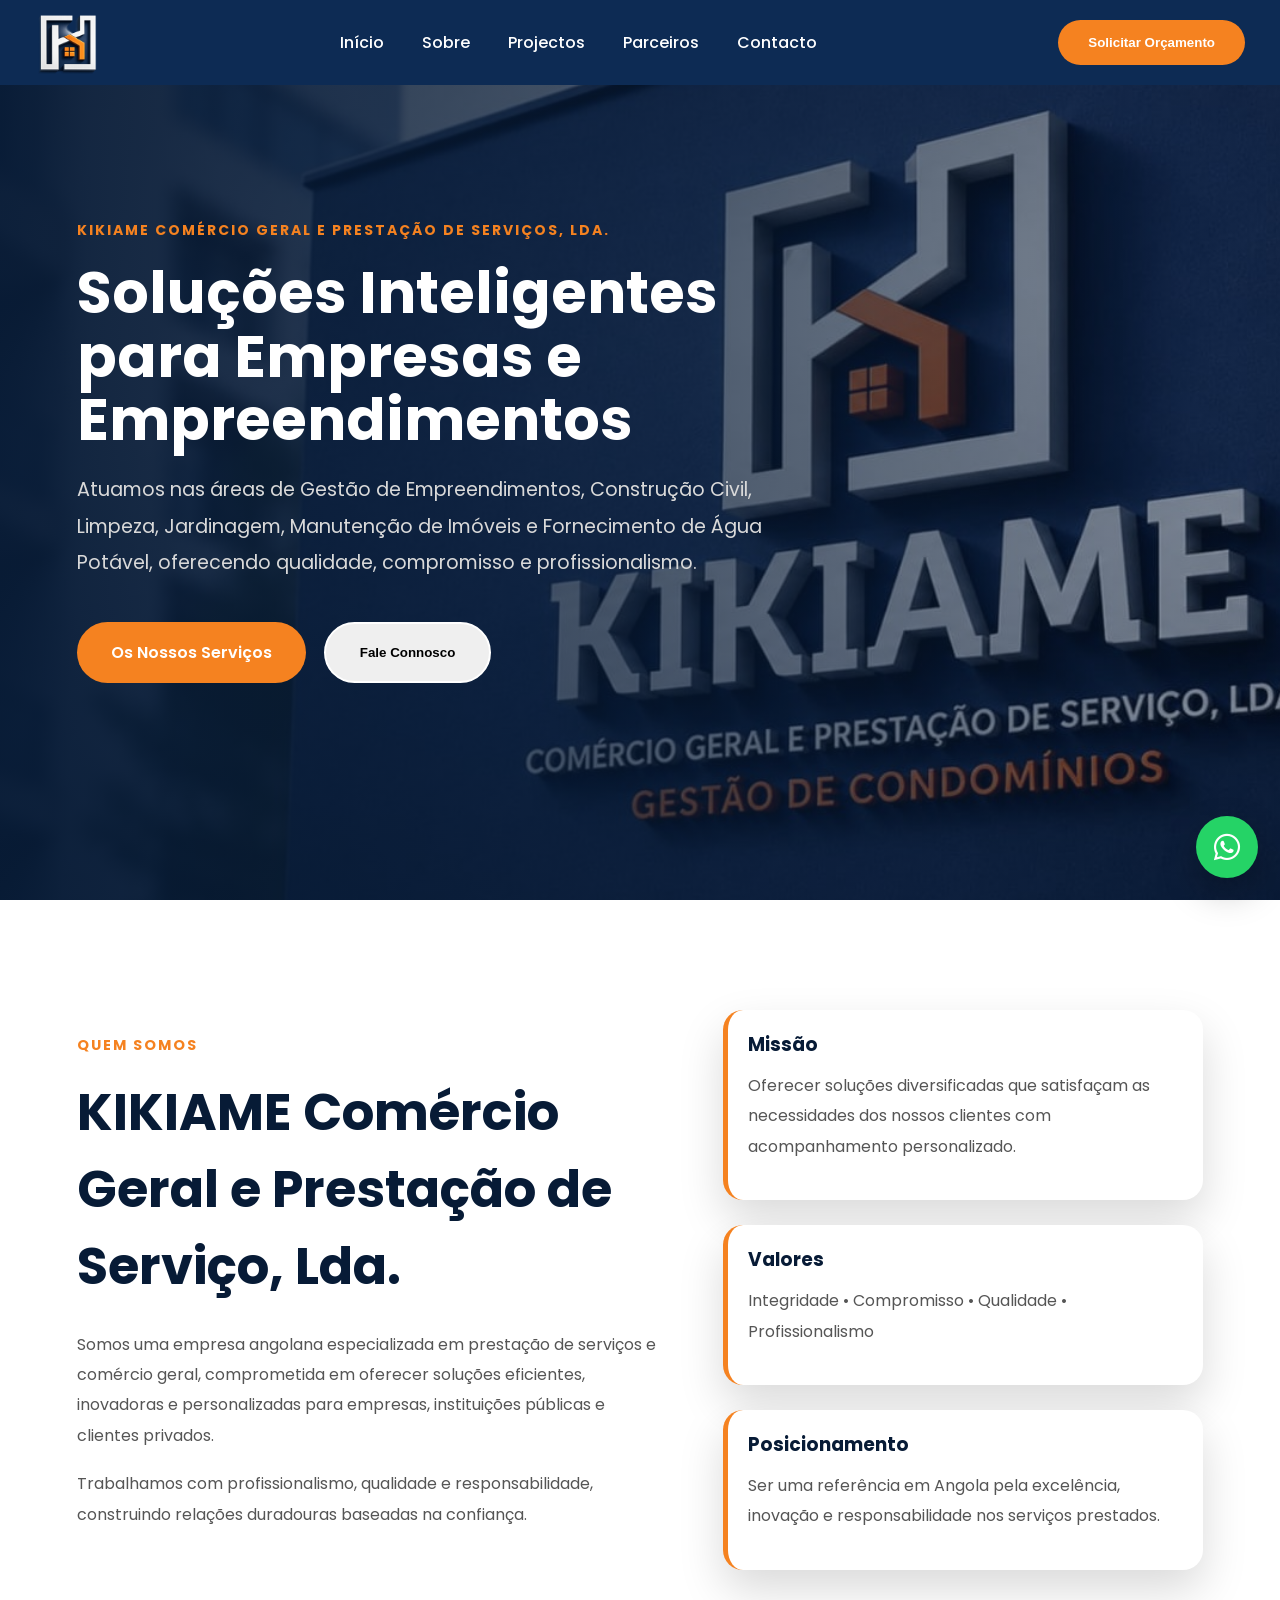
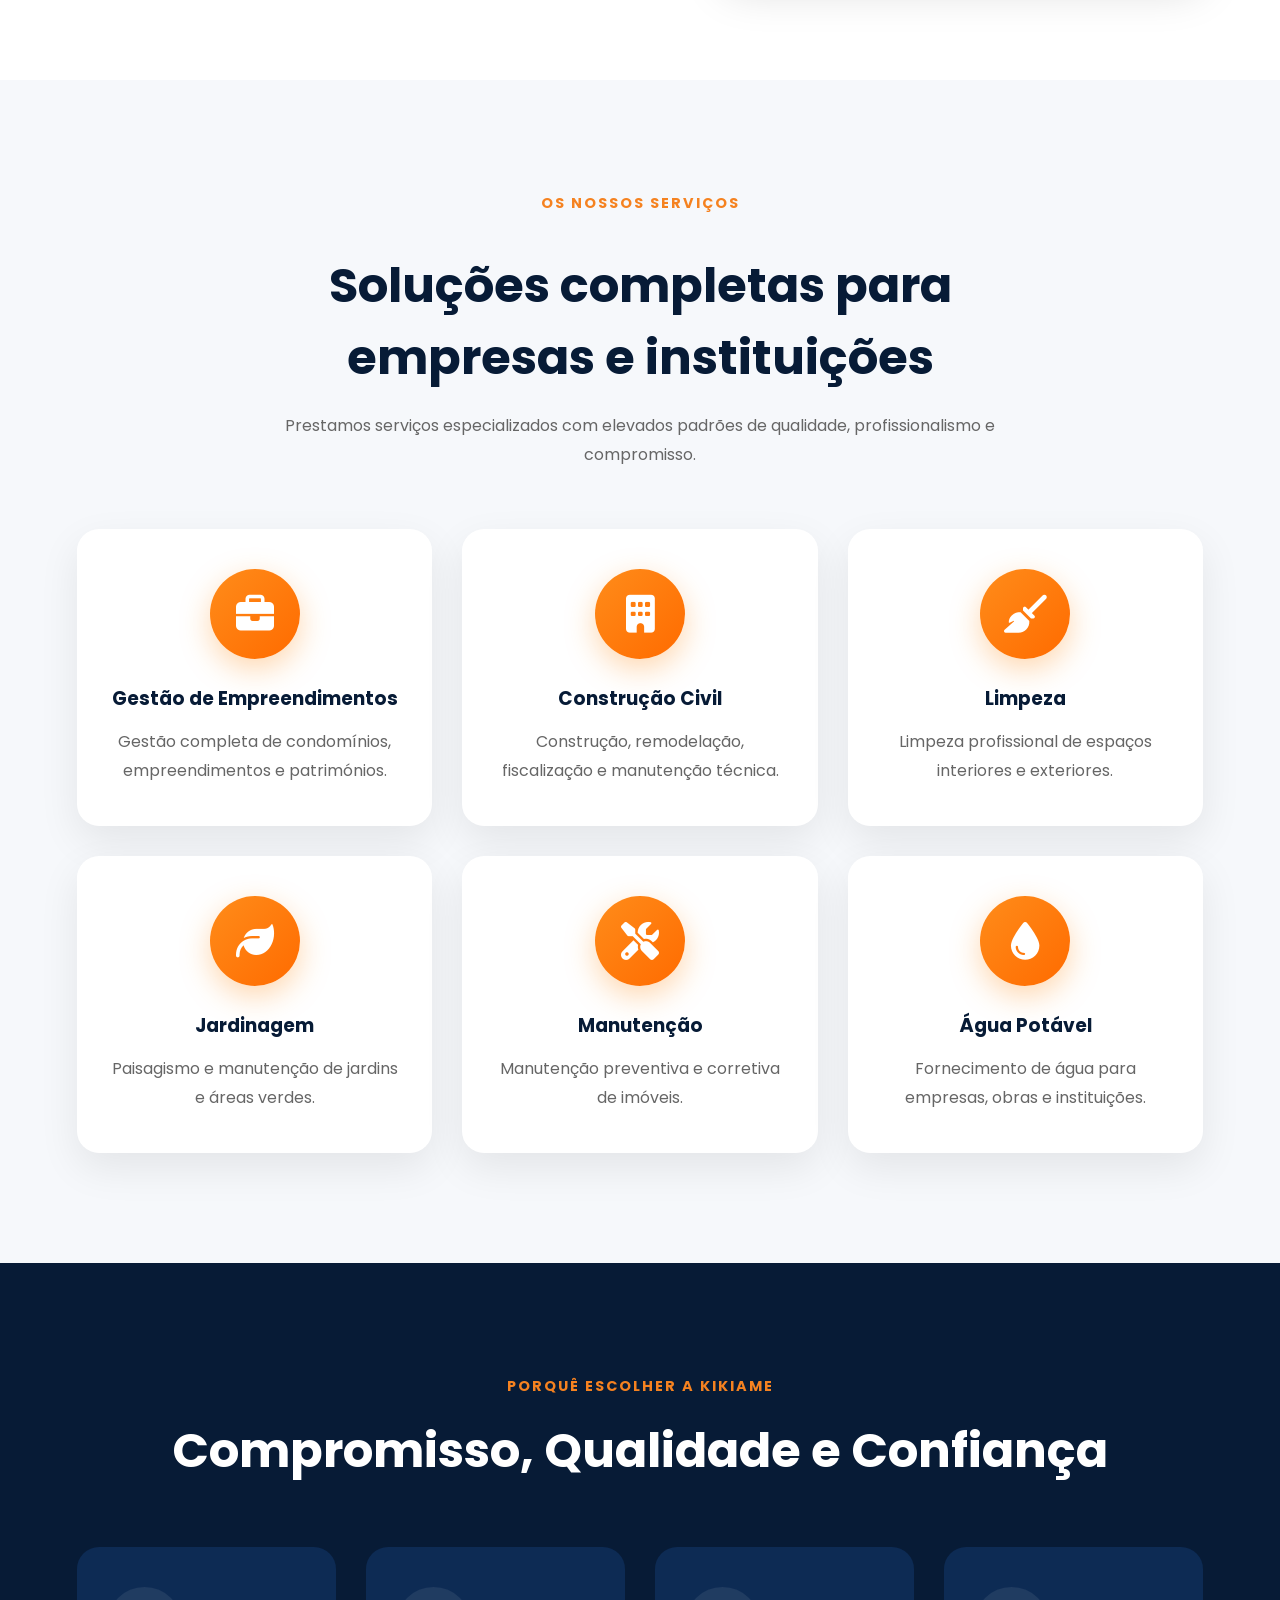
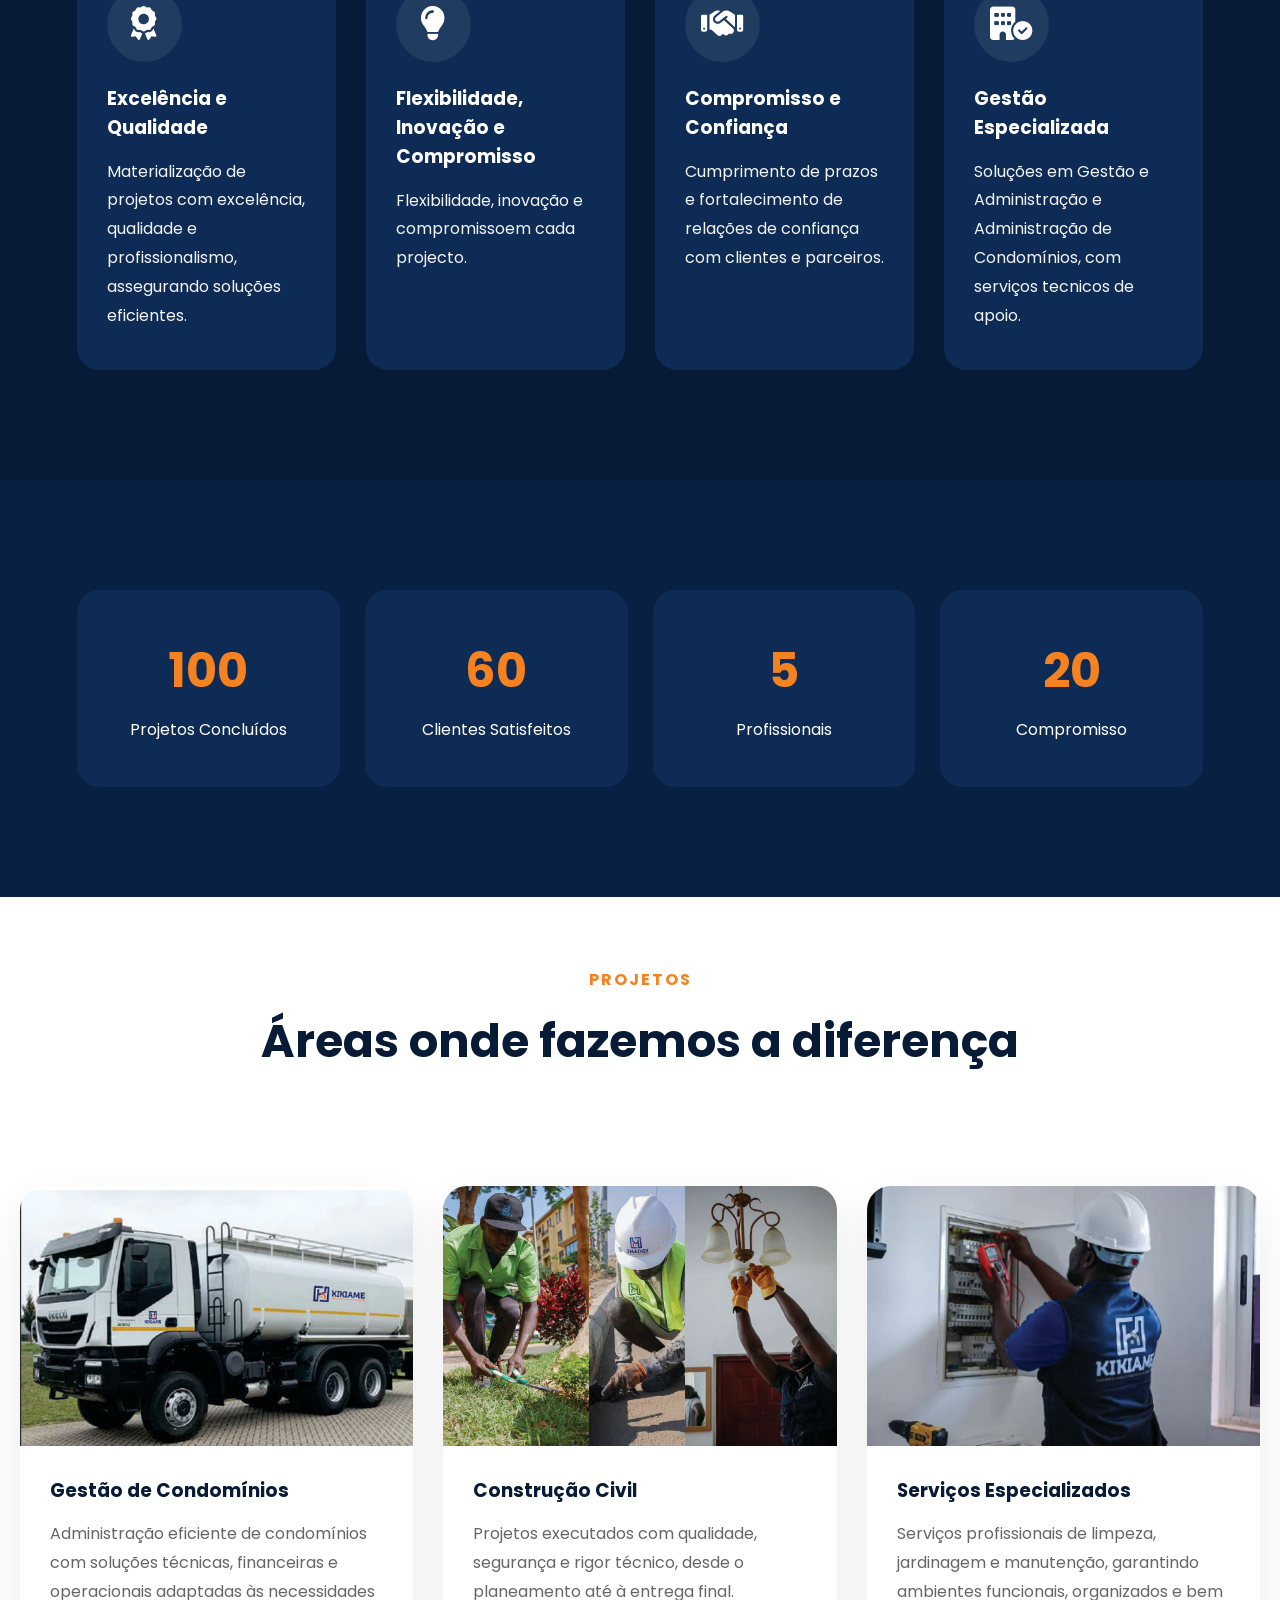
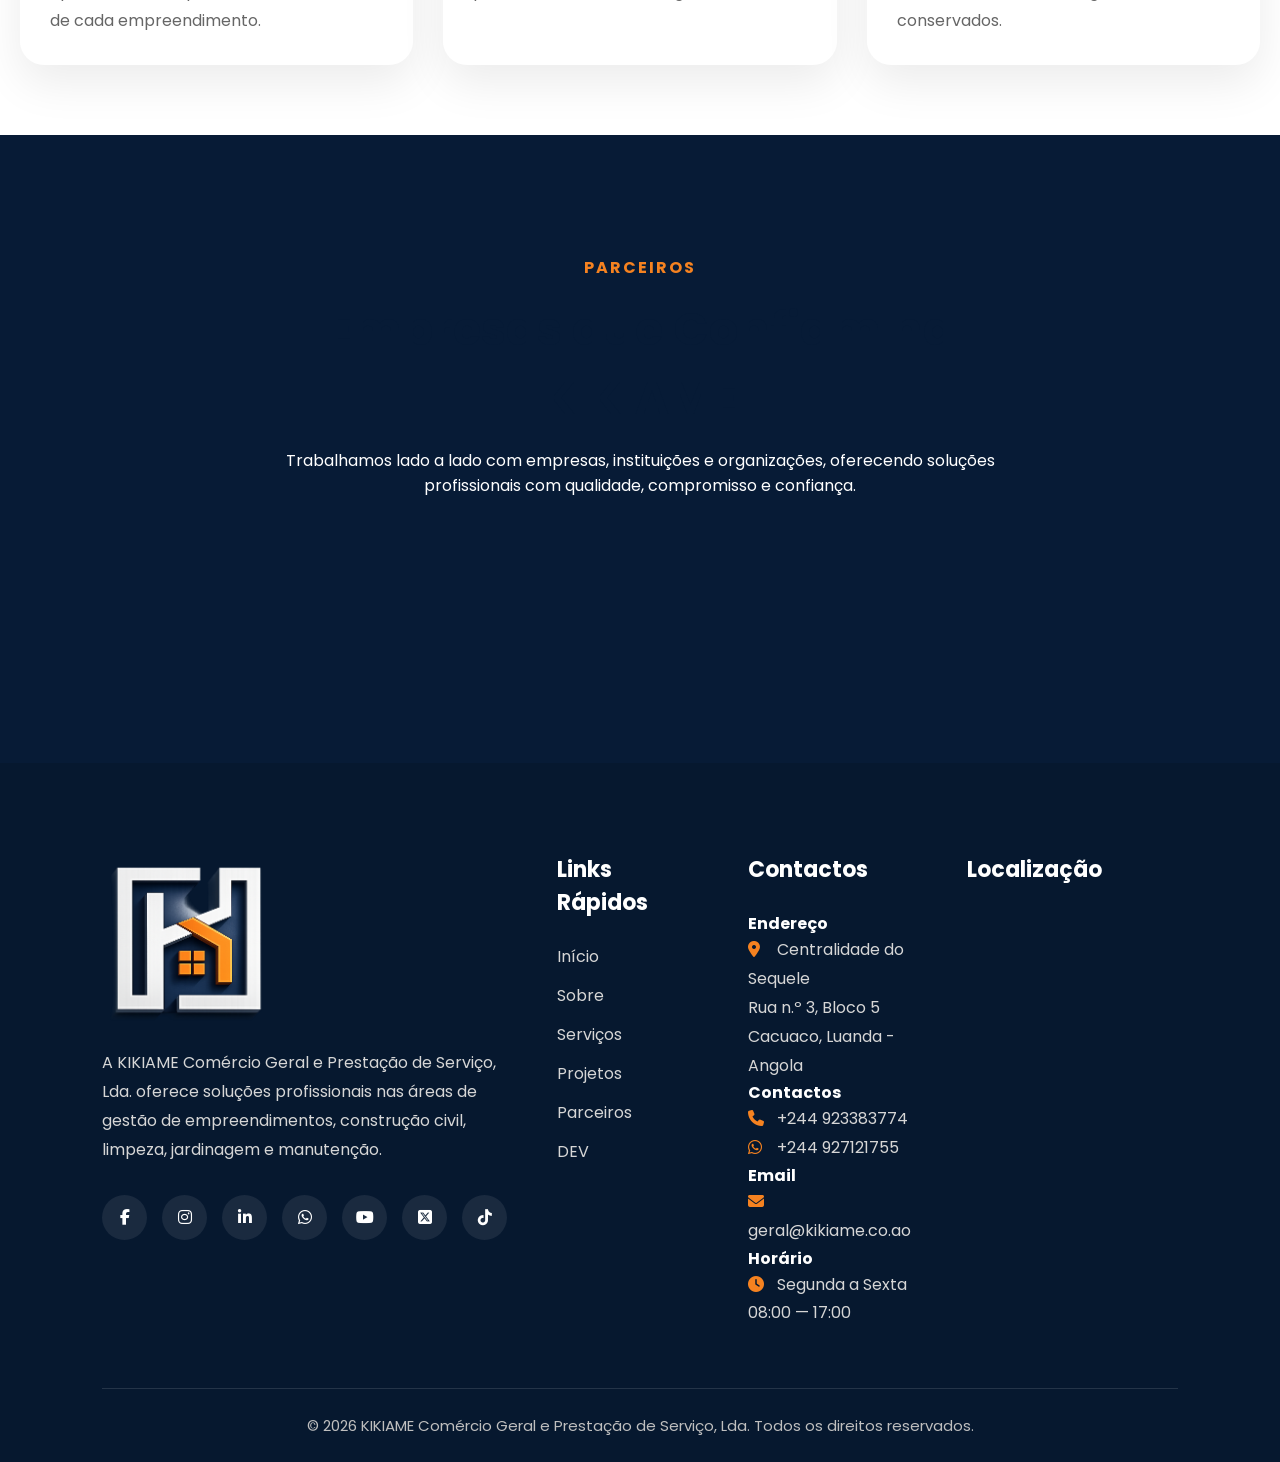
==== Kikiame oficial/index.html @ 3ce225e8 "Add files via upload" ====
<!DOCTYPE html>
<html lang="pt">
<head>

<meta charset="UTF-8">
<meta name="viewport" content="width=device-width, initial-scale=1.0">

<title>KIKIAME | Comércio Geral e Prestação de Serviço</title>

<meta name="description"
content="Empresa especializada em Gestão de Condomínios, Construção Civil, Limpeza, Jardinagem e Manutenção em Angola.">

<link rel="stylesheet" href="assets/css/style.css">
<link rel="stylesheet" href="assets/css/responsive.css">
<link rel="stylesheet" href="assets/css/animations.css">

<link rel="stylesheet"
href="https://unpkg.com/aos@2.3.4/dist/aos.css">

<link rel="preconnect" href="https://fonts.googleapis.com">

<link href="https://fonts.googleapis.com/css2?family=Poppins:wght@300;400;500;600;700;800&display=swap" rel="stylesheet">

<link rel="stylesheet"
href="https://cdnjs.cloudflare.com/ajax/libs/font-awesome/6.5.2/css/all.min.css">

</head>

<body>


<div id="loader">

    <div class="loader-content">

        <img src="assets/images/logo.png" alt="KIKIAME">

        <div class="loader-bar">

            <div class="loader-progress"></div>

        </div>

        <p>A preparar a melhor experiência...</p>

    </div>

</div>


<header>

    <nav class="navbar">

        <a href="#" class="logo">

            <img src="assets/images/logo.png" alt="KIKIAME">

        </a>

        <ul class="nav-links">

            <li><a href="#">Início</a></li>

            <li><a href="#sobre">Sobre</a></li>

            <li><a href="#projetos">Projectos</a></li>

            <li><a href="#parceiros">Parceiros</a></li>

            <li><a href="#contacto">Contacto</a></li>

        </ul>

        <button class="btn-orcamento open-modal">
            Solicitar Orçamento
        </button>

        <div class="menu-toggle">

            <span></span>

            <span></span>

            <span></span>

        </div>

    </nav>

</header>

<section class="hero">

    <div class="hero-overlay"></div>

    <div class="hero-content"  data-aos="fade-right">

        <span class="hero-tag">
            KIKIAME Comércio Geral e Prestação de Serviços, Lda.
        </span>

        <h1>
            Soluções Inteligentes para Empresas e Empreendimentos
        </h1>

        <p>
            Atuamos nas áreas de Gestão de Empreendimentos, Construção Civil,
            Limpeza, Jardinagem, Manutenção de Imóveis e Fornecimento de Água
            Potável, oferecendo qualidade, compromisso e profissionalismo.
        </p>

        <div class="hero-buttons">

            <a href="#servicos" class="btn-primary">
                Os Nossos Serviços
            </a>

         <button type="button" class="btn-secondary" id="openContact">
                Fale Connosco
        </button>

        </div>

    </div>

</section>
<section class="about" id="sobre">

    <div class="container">

        <div class="about-left"  data-aos="fade-right">

            <span class="section-tag">QUEM SOMOS</span>

            <h2>KIKIAME Comércio Geral e Prestação de Serviço, Lda.</h2>

            <p>
                Somos uma empresa angolana especializada em prestação de serviços
                e comércio geral, comprometida em oferecer soluções eficientes,
                inovadoras e personalizadas para empresas, instituições públicas
                e clientes privados.
            </p>

            <p>
                Trabalhamos com profissionalismo, qualidade e responsabilidade,
                construindo relações duradouras baseadas na confiança.
            </p>

        </div>

        <div class="about-right" data-aos="fade-left">

            <div class="info-card">

                <h3>Missão</h3>

                <p>
                    Oferecer soluções diversificadas que satisfaçam as necessidades
                    dos nossos clientes com acompanhamento personalizado.
                </p>

            </div>

            <div class="info-card">

                <h3>Valores</h3>

                <p>
                    Integridade • Compromisso • Qualidade • Profissionalismo
                </p>

            </div>

            <div class="info-card">

                <h3>Posicionamento</h3>

                <p>
                    Ser uma referência em Angola pela excelência, inovação e
                    responsabilidade nos serviços prestados.
                </p>

            </div>

        </div>

    </div>

</section>

<section class="services" id="servicos">

    <div class="services-header">

        <span class="section-tag">OS NOSSOS SERVIÇOS</span>

        <h2>Soluções completas para empresas e instituições</h2>

        <p>
            Prestamos serviços especializados com elevados padrões de qualidade,
            profissionalismo e compromisso.
        </p>

    </div>

    <div class="services-grid">

        <div class="service-card" data-aos="fade-up">

            <div class="service-icon">
                <i class="fas fa-briefcase"></i>
            </div>

            <h3>Gestão de Empreendimentos</h3>

            <p>
                Gestão completa de condomínios, empreendimentos e patrimónios.
            </p>

        </div>

        <div class="service-card" data-aos="fade-up" data-aos-delay="100">

            <div class="service-icon">
                <i class="fa-solid fa-building"></i>
            </div>

            <h3>Construção Civil</h3>

            <p>
                Construção, remodelação, fiscalização e manutenção técnica.
            </p>

        </div>

        <div class="service-card" data-aos="fade-up" data-aos-delay="200">

            <div class="service-icon">
                <i class="fa-solid fa-broom"></i>
            </div>

            <h3>Limpeza</h3>

            <p>
                Limpeza profissional de espaços interiores e exteriores.
            </p>

        </div>

        <div class="service-card" data-aos="fade-up" data-aos-delay="300">

            <div class="service-icon">
                <i class="fa-solid fa-leaf"></i>
            </div>

            <h3>Jardinagem</h3>

            <p>
                Paisagismo e manutenção de jardins e áreas verdes.
            </p>

        </div>

        <div class="service-card" data-aos="fade-up" data-aos-delay="400">

            <div class="service-icon">
                <i class="fa-solid fa-screwdriver-wrench"></i>
            </div>

            <h3>Manutenção</h3>

            <p>
                Manutenção preventiva e corretiva de imóveis.
            </p>

        </div>

        <div class="service-card" data-aos="fade-up" data-aos-delay="500">

            <div class="service-icon">
                <i class="fa-solid fa-droplet"></i>
            </div>

            <h3>Água Potável</h3>

            <p>
                Fornecimento de água para empresas, obras e instituições.
            </p>

        </div>

    </div>

</section>

<section class="why-us">

    <div class="why-header">

        <span class="section-tag">PORQUÊ ESCOLHER A KIKIAME</span>

        <h2>Compromisso, Qualidade e Confiança</h2>

    </div>

 <div class="why-grid">


    <div class="why-card" data-aos="fade-up">

        <div class="why-icon">

            <i class="fa-solid fa-award"></i>

        </div>

        <h3>Excelência e Qualidade</h3>

        <p>
            Materialização de projetos com excelência,
            qualidade e profissionalismo, assegurando soluções eficientes.
        </p>

    </div>


    <div class="why-card" data-aos="fade-up" data-aos-delay="100">

        <div class="why-icon">

            <i class="fa-solid fa-lightbulb"></i>

        </div>

        <h3>Flexibilidade, Inovação e Compromisso</h3>

        <p>
           Flexibilidade, inovação e compromissoem cada projecto.
        </p>

    </div>


    <div class="why-card" data-aos="fade-up" data-aos-delay="200">

        <div class="why-icon">

            <i class="fa-solid fa-handshake"></i>

        </div>

        <h3>Compromisso e Confiança</h3>

        <p>
            Cumprimento de prazos e fortalecimento de relações de confiança com clientes e parceiros.
        </p>

    </div>


    <div class="why-card" data-aos="fade-up" data-aos-delay="300">

        <div class="why-icon">

            <i class="fa-solid fa-building-circle-check"></i>

        </div>

        <h3>Gestão Especializada</h3>

        <p>
            Soluções em Gestão e Administração e Administração de Condomínios, com serviços tecnicos de apoio.
        </p>

    </div>

</div>

</section>


<section class="stats">

    <div class="stats-container">

        <div class="stat-box" data-aos="zoom-in">

            <h2 class="counter" data-target="500">0</h2>

            <p>Projetos Concluídos</p>

        </div>

        <div class="stat-box" data-aos="zoom-in">

            <h2 class="counter" data-target="300">0</h2>

            <p>Clientes Satisfeitos</p>

        </div>

        <div class="stat-box" data-aos="zoom-in">

            <h2 class="counter" data-target="20">0</h2>

            <p>Profissionais</p>

        </div>

        <div class="stat-box" data-aos="zoom-in">

            <h2 class="counter" data-target="100">0</h2>

            <p>Compromisso</p>

        </div>

    </div>

</section>

<section class="projects" id="projetos">

    <div class="section-title">

        <span>PROJETOS</span>

        <h2>Áreas onde fazemos a diferença</h2>

        <p>
            Atuamos em diversos setores com soluções completas, modernas e eficientes.
        </p>

    </div>

    <div class="projects-grid">

        <div class="project-card" data-aos="zoom-in-up">
            <img src="assets/images/project1.jpg" alt="Condomínios">
            <div class="project-info">
                <h3>Gestão de Condomínios</h3>
                <p>
Administração eficiente de condomínios com soluções técnicas,
financeiras e operacionais adaptadas às necessidades de cada empreendimento.
            </p>
            </div>
        </div>

        <div class="project-card" data-aos="zoom-in-up">
            <img src="assets/images/project2.jpg" alt="Construção">
            <div class="project-info">
                <h3>Construção Civil</h3>
                <p>
Projetos executados com qualidade, segurança e rigor técnico,
desde o planeamento até à entrega final.
                </p>
            </div>
        </div>

        <div class="project-card" data-aos="zoom-in-up">
            <img src="assets/images/project3.jpg" alt="Limpeza">
            <div class="project-info">
                <h3>Serviços Especializados</h3>
               <p>
Serviços profissionais de limpeza, jardinagem e manutenção,
garantindo ambientes funcionais, organizados e bem conservados.
            </p>
            </div>
        </div>

    </div>

</section>

<section class="partners" id="parceiros">

    <div class="section-title" data-aos="fade-up">

        <span>PARCEIROS</span>

        <h2>Empresas que Confiam na KIKIAME</h2>

        <p>
            Trabalhamos lado a lado com empresas, instituições e organizações,
            oferecendo soluções profissionais com qualidade, compromisso e confiança.
        </p>

    </div>

    <div class="partners-slider" data-aos="fade-up" data-aos-delay="200">

        <div class="partners-track">

            <img src="assets/images/partner1.png" alt="Parceiro 1">
            <img src="assets/images/partner2.png" alt="Parceiro 2">
            <img src="assets/images/partner3.png" alt="Parceiro 3">
            <img src="assets/images/partner4.png" alt="Parceiro 4">
            <img src="assets/images/partner5.png" alt="Parceiro 5">


            <img src="assets/images/partner1.png" alt="Parceiro 1">
            <img src="assets/images/partner2.png" alt="Parceiro 2">
            <img src="assets/images/partner3.png" alt="Parceiro 3">
            <img src="assets/images/partner4.png" alt="Parceiro 4">
            <img src="assets/images/partner5.png" alt="Parceiro 5">

            <img src="assets/images/partner1.png" alt="Parceiro 1">
            <img src="assets/images/partner2.png" alt="Parceiro 2">
            <img src="assets/images/partner3.png" alt="Parceiro 3">
            <img src="assets/images/partner4.png" alt="Parceiro 4">
            <img src="assets/images/partner5.png" alt="Parceiro 5">

        </div>

    </div>

</section>

<div class="menu-overlay"></div>

<div class="mobile-menu">

    <div class="menu-close">

        <i class="fa-solid fa-xmark"></i>

    </div>

    <a href="#">Início</a>

    <a href="#sobre">Sobre</a>

    <a href="#servicos">Serviços</a>

    <a href="#projetos">Projetos</a>

    <a href="#parceiros">Parceiros</a>

    <a href="#contacto">Contacto</a>

    <button class="mobile-btn open-modal">
        Solicitar Orçamento
    </button>

</div>


<footer class="footer" id="contacto">

    <div class="footer-container">

        <div class="footer-col">

            <img src="assets/images/logo.png" alt="KIKIAME" class="footer-logo">

            <p>
                A KIKIAME Comércio Geral e Prestação de Serviço, Lda. oferece
                soluções profissionais nas áreas de gestão de empreendimentos,
                construção civil, limpeza, jardinagem e manutenção.
            </p>

            <div class="footer-social">

                <a href="https://www.facebook.com/profile.php?id=61592482660702"><i class="fab fa-facebook-f"></i></a>

                <a href="https://www.instagram.com/geralkikiame01/"><i class="fab fa-instagram"></i></a>

                <a href="https://www.linkedin.com/in/geral-kikiame-undefined-226283426/"><i class="fab fa-linkedin-in"></i></a>

                <a href="https://wa.me/244927121755"><i class="fab fa-whatsapp"></i></a>

                <a href="https://www.youtube.com/@GeralKikiame"><i class="fa-brands fa-youtube"></i></a>
                <a href="https://x.com/Kikiame01"><i class="fa-brands fa-square-x-twitter"></i></i></a>
                <a href="https://www.tiktok.com/@geralkikiame?lang=pt"><i class="fa-brands fa-tiktok"></i></a>

            </div>

        </div>

        <div class="footer-col">

            <h3>Links Rápidos</h3>

            <ul>

                <li><a href="#">Início</a></li>

                <li><a href="#sobre">Sobre</a></li>

                <li><a href="#servicos">Serviços</a></li>

                <li><a href="#projetos">Projetos</a></li>

                <li><a href="#parceiros">Parceiros</a></li>
                <li><a href="#">DEV</a></li>

            </ul>

        </div>

        <div class="footer-col">

            <h3>Contactos</h3>
<div class="footer-contact">

    <h4>Endereço</h4>

    <p>
        <i class="fa-solid fa-location-dot"></i>

        Centralidade do Sequele<br>

        Rua n.º 3, Bloco 5<br>

        Cacuaco, Luanda - Angola
    </p>

</div>

<div class="footer-contact">

    <h4>Contactos</h4>

    <p>

        <i class="fa-solid fa-phone"></i>

        +244 923383774

    </p>

    <p>

        <i class="fa-brands fa-whatsapp"></i>

        +244 927121755

    </p>

</div>

<div class="footer-contact">

    <h4>Email</h4>

    <p>

        <i class="fa-solid fa-envelope"></i>

        geral@kikiame.co.ao

    </p>

</div>

<div class="footer-contact">

    <h4>Horário</h4>

    <p>

        <i class="fa-solid fa-clock"></i>

        Segunda a Sexta

    </p>

    <p>

        08:00 — 17:00

    </p>

</div>

        </div>

        <div class="footer-col">

            <h3>Localização</h3>

            <iframe
src="https://www.google.com/maps?q=Centralidade%20do%20Sequele,%20Rua%20n.º%203,%20Bloco%205,%20Cacuaco,%20Luanda,%20Angola&output=embed"
width="100%"
height="450"
style="border:0;"
allowfullscreen=""
loading="lazy"
referrerpolicy="no-referrer-when-downgrade">
            </iframe>

        </div>

    </div>

    <div class="footer-bottom">

        © 2026 KIKIAME Comércio Geral e Prestação de Serviço, Lda. Todos os direitos reservados.

    </div>

</footer>

<div class="quote-modal" id="quoteModal">
<div class="quote-box">
    <div class="quote-left">

    <img src="assets/images/logo.png" alt="KIKIAME">

    <h2>Solicite o seu orçamento</h2>

    <p>
        A nossa equipa responderá em poucos minutos com uma proposta personalizada.
    </p>

    <div class="quote-info">

        <div>

            <i class="fa-solid fa-phone"></i>

            <span>Atendimento rápido</span>

        </div>

        <div>

            <i class="fa-solid fa-shield-halved"></i>

            <span>100% Confidencial</span>

        </div>

        <div>

            <i class="fa-solid fa-clock"></i>

            <span>Resposta em poucas horas</span>

        </div>

    </div>

</div>

<div class="quote-right">

    <button class="close-modal" id="closeModal" type="button">

        <i class="fa-solid fa-xmark"></i>

    </button>

    <span class="section-tag">

        ORÇAMENTO

    </span>

    <h2>Fale Connosco</h2>

    <form id="quoteForm">

        <input
        type="text"
        id="nome"
        placeholder="Nome Completo"
        required>

        <input
        type="tel"
        id="telefone"
        placeholder="Telefone"
        required>

        <input
        type="email"
        id="email"
        placeholder="Email">

        <select id="servico">

            <option value="">Escolha um serviço</option>

            <option>Gestão de Empreendimentos</option>

            <option>Construção Civil</option>

            <option>Limpeza</option>

            <option>Jardinagem</option>

            <option>Manutenção</option>

            <option>Água Potável</option>

        </select>

        <textarea
        id="mensagem"
        rows="5"
        placeholder="Descreva o serviço"></textarea>

        <button class="btn-primary" type="submit">

            <i class="fa-brands fa-whatsapp"></i>

            Enviar para WhatsApp

        </button>

    </form>

</div>
</div>
</div>



<a href="https://wa.me/244927121755"

class="whatsapp"

target="_blank">

<i class="fab fa-whatsapp"></i>

</a>

<button id="backToTop">

    <i class="fa-solid fa-arrow-up"></i>

</button>


<div class="contact-modal" id="contactModal">

    <div class="contact-box">

        <button class="close-contact" id="closeContact">
            <i class="fas fa-times"></i>
        </button>

        <span class="section-tag">CONTACTOS</span>

        <h2>Estamos prontos para ajudá-lo</h2>

        <p>
            Escolha a forma de contacto mais conveniente.
        </p>

        <div class="contact-options">

            <a href="tel:+244923383774" class="contact-item">

                <i class="fas fa-phone"></i>

                <div>

                    <h4>Ligar</h4>

                    <span>+244 923 383 774</span>

                </div>

            </a>

            <a href="https://wa.me/244927121755" target="_blank" class="contact-item">

                <i class="fab fa-whatsapp"></i>

                <div>

                    <h4>WhatsApp</h4>

                    <span>Responderemos rapidamente.</span>

                </div>

            </a>

            <a href="mailto:geral@kikiame.co.ao" class="contact-item">

                <i class="fas fa-envelope"></i>

                <div>

                    <h4>Email</h4>

                    <span>geral@kikiame.co.ao</span>

                </div>

            </a>

            <a href="https://maps.google.com/?q=Centralidade+do+Sequele,+Rua+3,+Bloco+5,+Cacuaco,+Luanda" target="_blank" class="contact-item">

                <i class="fas fa-location-dot"></i>

                <div>

                    <h4>Localização</h4>

                    <span>Ver no Google Maps</span>

                </div>

            </a>

        </div>

    </div>

</div>

<script src="assets/js/main.js"></script>
<script src="https://unpkg.com/aos@2.3.4/dist/aos.js"></script>

<script>
    AOS.init({
        duration: 900,
        once:true
    });
</script>

</body>

</html>
---- Kikiame oficial/assets/css/style.css ----
:root{
    --primary:#F58220;
    --primary-hover:#ff9d46;
    --dark:#071B36;
    --dark-2:#0d2b54;
    --white:#ffffff;
    --gray:#d9d9d9;
    --shadow:0 20px 45px rgba(0,0,0,.15);
    --radius:20px;
    --transition:.35s ease;
    --container:1280px;
}

*{
    margin:0;
    padding:0;
    box-sizing:border-box;
}

html{
    scroll-behavior:smooth;
}

body{
    font-family:'Poppins',sans-serif;
    background:var(--dark);
    color:#fff;
    overflow-x:hidden;
}

img{
    display:block;
    width:100%;
    max-width:100%;
}

a{
    text-decoration:none;
    color:inherit;
}

section{
    padding:110px 6%;
}

.container{
    width:min(100%,var(--container));
    margin:auto;
}

header{
    position:fixed;
    inset:0 0 auto 0;
    z-index:9999;
    top:0;
    left:0;
    
}

.navbar{
    position: relative;

    max-width:1400px;

    margin:auto;

    height:85px;

    display:flex;

    justify-content:space-between;

    align-items:center;

    background:#0d2b54;

    backdrop-filter:blur(15px);

    padding: 0 35px;

    transition:.4s;
    z-index: 999990;

}

.navbar.scrolled{

    background:rgba(7,27,54,.88);

    backdrop-filter:blur(20px);

    box-shadow:0 12px 40px rgba(0,0,0,.25);

}

.logo img{

height:65px;

transition:.4s;

}

.nav-links{

    display:flex;

    list-style:none;

    gap:38px;

}

.nav-links a{

    color:#fff;

    font-weight:500;

    position:relative;

    transition:.3s;

}

.nav-links a::after{

    content:"";

    position:absolute;

    left:0;

    bottom:-8px;

    width:0;

    height:2px;

    background:var(--primary);

    transition:.3s;

}

.nav-links a:hover{

    color:var(--primary);

}

.nav-links a:hover::after{

    width:100%;

}

.btn-orcamento{

    padding:15px 30px;

    border-radius:50px;

    background:var(--primary);

    color:#fff;

    border:none;

    font-weight:600;

    cursor:pointer;

    transition:var(--transition);

}

.btn-orcamento:hover{

    background:var(--primary-hover);

    transform:translateY(-3px);

}

.menu-toggle{

display:none;

right: 20px;

width:45px;

height:45px;

position:fixed;

align-items:center;

cursor:pointer;

z-index:99999;

}

.menu-toggle span{

position:absolute;

width:28px;

height:3px;

background:#fff;

border-radius:50px;

}

.menu-toggle span:nth-child(1){

transform:translateY(-8px);

}

.menu-toggle span:nth-child(2){

transform:translateY(0);

}

.menu-toggle span:nth-child(3){

transform:translateY(8px);

}
.mobile-menu{

position:fixed;

top:0;

right:-100%;

width:85%;

max-width:330px;

height:100vh;

background:#071B36;

display:flex;

flex-direction:column;

align-items:center;

justify-content:flex-start;

padding:90px 30px 30px;

gap:20px;

overflow-y:auto;

transition:.45s ease;

z-index:99999;

box-shadow:-15px 0 40px rgba(0,0,0,.35);

padding:40px;

}

.mobile-menu.active{

right:0;

}

.mobile-menu a{

width:100%;

padding:5px;

border-radius:12px;

text-align:left;

font-size:18px;

font-weight:500;

color:#fff;

transition:.3s;

}

.mobile-menu a:hover{

background:rgba(255,255,255,.08);

color:#F58220;

}

.mobile-btn{

width:100%;

margin-top:20px;

background:#F58220;

padding:16px;
border: none;
border-radius:50px;

text-align:center;

font-weight:600;

color:#fff;

}

.menu-close{

position:absolute;

top:20px;

right:20px;

width:45px;

height:45px;

display:flex;

justify-content:center;

align-items:center;

font-size:34px;

cursor:pointer;

color:#fff;

z-index:10000;

transition:.3s;

}

.menu-close:hover{

    color:#F58220;

    transform:rotate(90deg);

}

.hero{

    min-height:100vh;

    display:flex;

    align-items:center;

    position:relative;

    background:url("../images/hero.jpg") center/cover no-repeat;

}

.hero-overlay{

    position:absolute;

    inset:0;

    background:linear-gradient(
        90deg,
        rgba(7,27,54,.95),
        rgba(7,27,54,.72),
        rgba(7,27,54,.45)
    );

}

.hero-content{

    position:relative;

    z-index:2;

    max-width:700px;

}

.hero-tag{

    color:var(--primary);

    font-size:14px;

    font-weight:700;

    letter-spacing:2px;

    text-transform:uppercase;

}

.hero h1{

    margin:20px 0;

    font-size: clamp(2.5rem,5vw,3.6rem);

    line-height:1.1;

}

.hero p{

    font-size:clamp(1rem,2vw,1.2rem);

    color:var(--gray);

    line-height:1.9;

}

.hero-buttons{

    display:flex;

    gap:18px;

    margin-top:40px;

    flex-wrap:wrap;

}

.btn-primary,

.btn-secondary{
    cursor: pointer;
    padding:18px 34px;

    border-radius:50px;

    font-weight:600;

    transition:.35s;

}

.btn-primary{
    cursor: pointer;
    border: none;

    background:var(--primary);

    color:#fff;

}

.btn-primary:hover{

    transform:translateY(-4px);

}

.btn-secondary{
    padding:18px 34px;
    border:2px solid #fff;

    color:#000;

}

.btn-secondary:hover{
    transform: translateY(-5px);
    background:#fff;

    color:var(--dark);

}

.about {
    background: #fff;
    color: #222;
}

.about .container {
    display: grid;
    grid-template-columns: 1.1fr .9fr;
    gap: 60px;
    align-items: center;
}

.section-tag {
    display: inline-block;
    color: var(--primary);
    font-size: .9rem;
    font-weight: 700;
    letter-spacing: 2px;
    text-transform: uppercase;
    margin-bottom: 18px;
}

.about h2 {
    font-size: clamp(2rem, 4vw, 6rem);
    color: var(--dark);
    margin-bottom: 25px;
}

.about p {
    color: #555;
    line-height: 1.9;
    margin-bottom: 18px;
}

.about-right {
    display: grid;
    gap: 25px;
}

.info-card {
    background: #fff;
    padding: 20px;
    border-radius: var(--radius);
    border-left: 5px solid var(--primary);
    box-shadow: var(--shadow);
    transition: var(--transition);
}

.info-card:hover {
    transform: translateY(-8px);
}

.info-card h3 {
    color: var(--dark);
    margin-bottom: 12px;
}

.services {
    background: #f6f8fb;
}

.services-header {
    max-width: 760px;
    margin: 0 auto 60px;
    text-align: center;
}

.services-header h2 {
    color: var(--dark);
    font-size: clamp(2rem, 4vw, 3rem);
    margin: 18px 0;
}

.services-header p {
    text-align: center;
    align-items: center;
    color: #666;
    line-height: 1.8;
}

.services-grid {
    display: grid;
    grid-template-columns: repeat(auto-fit, minmax(300px, 1fr));
    gap: 30px;
}

.service-card {
    background: #fff;
    border-radius: 22px;
    padding: 40px 30px;
    text-align: center;
    box-shadow: 0 15px 40px rgba(0, 0, 0, .08);
    transition: .4s;
}

.service-card:hover {
    transform: translateY(-10px);
    box-shadow: 0 25px 55px rgba(0, 0, 0, .15);
}

.service-icon{

    width:90px;
    height:90px;

    margin:0 auto 25px;

    display:flex;
    align-items:center;
    justify-content:center;

    border-radius:50%;

    background:linear-gradient(135deg,#ff8c1a,#ff6b00);

    color:#fff;

    font-size:38px;

    box-shadow:0 10px 30px rgba(255,140,26,.35);

}

.service-card h3 {
    color: var(--dark);
    margin-bottom: 15px;
}

.service-card p {
    color: #666;
    line-height: 1.8;
}

.why-us {
    background: var(--dark);
}

.why-header {
    text-align: center;
    margin-bottom: 60px;
}

.why-header h2 {
    font-size: clamp(2rem, 4vw, 3rem);
}

.why-grid {
    display: grid;
    grid-template-columns: repeat(4, 1fr);
    gap: 30px;
}

.why-card {
    background: var(--dark-2);
    border-radius: 22px;
    padding: 40px 30px;
    transition: .35s;
    zoom: calc(1.1fr);
}

.why-card:hover {
    transform: translateY(-10px);
    background: #0E4A7C;
}

.why-icon {
    width: 75px;
    height: 75px;
    border-radius: 50%;
    background: rgba(255, 255, 255, .08);
    display: flex;
    align-items: center;
    justify-content: center;
    margin-bottom: 22px;
}

.why-icon i {
    font-size: 34px;
}

.why-card h3 {
    margin-bottom: 16px;
}

.why-card p {
    line-height: 1.8;
    opacity: .95;
}

.stats {
    background: #082042;
}

.stats-container {
    width: min(1200px, 100%);
    margin: auto;
    display: grid;
    grid-template-columns: repeat(auto-fit, minmax(220px, 1fr));
    gap: 25px;
}

.stat-box {
    background: #0d2b54;
    border-radius: 22px;
    padding: 45px 25px;
    text-align: center;
    transition: .35s;
}

.stat-box:hover {
    transform: translateY(-8px);
    background: #123c72;
}

.stat-box h2 {
    color: var(--primary);
    font-size: 3rem;
    margin-bottom: 10px;
}

.stat-box p {
    color: #fff;
    font-size: 1rem;
}

.projects{
    background:#fff;
    padding:70px 20px;
}

.section-title{
    max-width:760px;
    margin:0 auto 70px;
    text-align:center;
}

.section-title span{

color:#F58220;

font-weight:700;

letter-spacing:2px;

}

.section-title h2{
    margin:18px 0;
    color:var(--dark);
    font-size:clamp(2rem,4vw,3rem);
}

.section-title h2{

font-size:46px;

margin:15px 0;

color:#071B36;

}

.projects-grid{
    display:grid;
    grid-template-columns: repeat(3,1fr);
    gap:30px;
    align-items: stretch;
}

.project-card{
    width: 100%;
    background:#fff;
    border-radius:24px;
    overflow:hidden;
    box-shadow:0 18px 45px rgba(0,0,0,.08);
    transition:.4s;
}

.project-card:hover{
    transform:translateY(-10px);
    box-shadow:0 28px 60px rgba(0,0,0,.16);
}

.project-card img{
    width:100%;
    height:260px;
    object-fit:cover;
    transition:.45s;
}

.project-card:hover img{
    transform:scale(1.08);
}

.project-info{
    padding:30px;
}

.project-info h3{
    color:var(--dark);
    margin-bottom:15px;
}

.project-info p{
    color:#666;
    line-height:1.8;
}

.partners{

    background:#071B36;

    padding:120px 8%;

    overflow:hidden;

}
.partners-slider{
    overflow:hidden;
    margin-top:60px;
}

.partners-track{
    display:flex;
    align-items:center;
    gap:70px;
    width:max-content;
    animation:slidePartners 25s linear infinite;
}

.partners-track:hover{
    animation-play-state:paused;
}

.partners-track img{

    height:75px;

    width:auto;

    filter:grayscale(50%);

    opacity:.7;

    transition:.35s;

}
.partners-track img:hover{
    filter:none;
    opacity:1;
    transform:scale(1.1);
}

@keyframes slidePartners{

    from{
        transform:translateX(0);
    }

    to{
        transform:translateX(-50%);
    }

}

.footer{

    background:#06182f;

    color:#fff;

    padding:90px 8% 25px;

}

.footer-container{

    display:grid;

    grid-template-columns:2fr 1fr 1.2fr 1.5fr;

    gap:50px;

}

.footer-logo{

    width:170px;

    margin-bottom:25px;

}

.footer p{

    color:#d6d6d6;

    line-height:1.8;

}

.footer h3{

    color:#fff;

    margin-bottom:25px;

    font-size:22px;

}

.footer ul{

    list-style:none;

}

.footer ul li{

    margin-bottom:14px;

}

.footer ul li a{

    color:#d6d6d6;

    transition:.3s;

}

.footer ul li a:hover{

    color:#F58220;

    padding-left:8px;

}

.footer-social{

    display:flex;

    gap:15px;

    margin-top:30px;

}

.footer-social a{

    width:45px;

    height:45px;

    display:flex;

    justify-content:center;

    align-items:center;

    background:rgba(255,255,255,.08);

    border-radius:50%;

    color:#fff;

    transition:.35s;

}

.footer-social a:hover{

    background:#F58220;

    transform:translateY(-6px);

}

.footer p i{

    color:#F58220;

    width:25px;

}

.footer iframe{

    width:100%;

    height:220px;

    border:none;

    border-radius:15px;

}

.footer-bottom{

    margin-top:60px;

    padding-top:25px;

    border-top:1px solid rgba(255,255,255,.12);

    text-align:center;

    color:#bfbfbf;

    font-size:15px;

}

.quote-modal{

    position:fixed;

    inset:0;

    background:rgba(0,0,0,.65);

    backdrop-filter:blur(8px);

    display:flex;

    justify-content:center;

    align-items:center;

    padding:30px;

    opacity:0;

    visibility:hidden;

    transition:.35s;

    z-index:99999;

}

.quote-modal.active{

    opacity:1;

    visibility:visible;

}

.quote-box{

display:grid;

grid-template-columns:330px 1fr;

overflow:hidden;

padding:0;

max-width:1000px;

max-height:98vh;

backdrop-filter: blur(20px);

background: rgba(7, 27, 54, .88);

border-radius:24px;

box-shadow:10px 30px 90px rgba(0,0,0,.35);

position:relative;

}

.quote-left{

background:linear-gradient(160deg,#071B36,#0E4A7C);

color:white;

padding:50px 35px;

display:flex;

flex-direction:column;

justify-content:center;

}

.quote-left img{

width:110px;

margin-bottom:0px;

}

.quote-left h2{

font-size:34px;

margin-bottom:10px;

}

.quote-left p{

line-height:1.8;

opacity:.9;

}

.quote-info{

margin-top:45px;

display:flex;

flex-direction:column;

gap:20px;

}

.quote-info div{

display:flex;

align-items:center;

gap:15px;

}

.quote-info i{

width:45px;

height:45px;

display:flex;

align-items:center;

justify-content:center;

background:#F58220;

border-radius:50%;

font-size:18px;

}

.quote-right{

padding:45px;

overflow:auto;

position:relative;

}

.quote-right h2{

color:#000;

margin:10px 0 25px;

}

.quote-right input,
.quote-right textarea,
.quote-right select{

width:100%;

padding:16px;

margin-bottom:10px;

border-radius:12px;

border:1px solid #ddd;

font-size:15px;

}

.quote-right textarea{

resize:none;

height:140px;

}

.quote-right button.btn-primary{

width:100%;

font-size:17px;

}

.close-modal{

position:absolute;

top:10px;

right:20px;

width:42px;

height:42px;

border:none;

border-radius:50%;

background:#071B36;

color:white;

cursor:pointer;

transition:.3s;

}

.close-modal:hover{

background:#F58220;

transform:rotate(90deg);

}

.whatsapp{
    position:fixed;
    right:22px;
    bottom:22px;
    width:62px;
    height:62px;
    border-radius:50%;
    background:#25D366;
    display:flex;
    justify-content:center;
    align-items:center;
    color:#fff;
    font-size:30px;
    box-shadow:0 15px 35px rgba(0,0,0,.25);
    transition:.35s;
    z-index:999;
}

.whatsapp:hover{
    transform:scale(1.12);
}

#backToTop{
    position:fixed;
    right:22px;
    bottom:100px;
    width:52px;
    height:52px;
    border:none;
    border-radius:50%;
    background:#F58220;
    color:#fff;
    font-size:20px;
    cursor:pointer;
    opacity:0;
    visibility:hidden;
    transition:.35s;
    z-index:998;
}

#backToTop.show{
    opacity:1;
    visibility:visible;
}

#backToTop:hover{
    transform:translateY(-6px);
    background:#ff9d46;
}

#loader{

position:fixed;

top:0;

left:0;

width:100%;

height:100vh;

background:#071B36;

display:flex;

justify-content:center;

align-items:center;

z-index:99999;

transition:opacity .8s ease, visibility .8s;

}

.loader-content{

text-align:center;

}

.loader-content img{

width:180px;

margin:auto;

animation:logoFloat 2s ease-in-out infinite;

}

.loader-bar{

width:260px;

height:8px;

background:#1d3f69;

border-radius:30px;

margin:35px auto;

overflow:hidden;

}

.loader-progress{

height:100%;

width:0;

background:#F58220;

animation:loading 1.5s linear forwards;

}

.loader-content p{

margin-top:20px;

color:white;

font-size:16px;

letter-spacing:1px;

}

@keyframes loading{

0%{

width:0;

}

100%{

width:100%;

}

}

@keyframes logoFloat{

0%,100%{

transform:translateY(0);

}

50%{

transform:translateY(-12px);

}

}

#loader.hide{

opacity:0;

visibility:hidden;

pointer-events:none;

}

.menu-overlay{

position:fixed;

top:0;

left:0;

width:100%;

height:100vh;

background:rgba(0,0,0,.45);

backdrop-filter:blur(4px);

opacity:0;

visibility:hidden;

z-index:99999;

}

.menu-overlay.active{

opacity:1;

visibility:visible;

}
html,
body{

    overflow-x:hidden;

    max-width:100%;

}

*{

    box-sizing:border-box;

}

img,
iframe{

    max-width:100%;

}

.contact-modal{

    position:fixed;
    inset:0;

    display:flex;
    justify-content:center;
    align-items:center;

    background:rgba(0,0,0,.75);
    
    backdrop-filter:blur(8px);

    opacity:0;
    visibility:hidden;

    transition:.35s;

    z-index:99999;

}

.contact-modal.active{

    opacity:1;
    visibility:visible;

}

.contact-box{
    overflow-y: auto;
    width:92%;
    max-width:480px;

    background:#fff;

    border-radius:24px;

    padding:35px 25px;

    position:relative;

    animation:zoomIn .35s;

}
.contact-box p{
    color: #06182f;
}
.close-contact{

    position:absolute;

    right:18px;
    top:18px;

    width:45px;
    height:45px;

    border:none;

    border-radius:50%;

    background:#0b2346;

    color:#fff;

    cursor:pointer;

}

.contact-box h2{

    color:#0b2346;

    margin:10px 0;

}

.contact-options{

    display:flex;

    flex-direction:column;

    gap:15px;

    margin-top:5px;

}

.contact-item{

    display:flex;

    align-items:center;

    gap:8px;

    padding:18px;

    border-radius:18px;

    background:#f5f7fb;

    text-decoration:none;

    color:#222;

    transition:.3s;

}

.contact-item:hover{

    transform:translateY(-3px);

    background:#fff3e7;

}

.contact-item i{

    width:60px;
    height:60px;

    border-radius:50%;

    background:#ff8c1a;

    color:#fff;

    display:flex;
    justify-content:center;
    align-items:center;

    font-size:24px;

}

.contact-item h4{

    color:#0b2346;

    margin-bottom:0px;

}
---- Kikiame oficial/assets/css/responsive.css ----
@media (max-width:992px){

header{

    width:100%;

}

.navbar{

    height:75px;

    padding:0 20px;

}

.logo img{

    height:50px;

}

.nav-links{

    display:none;

}

.btn-orcamento{

    display:none;

}

.menu-toggle{

    display:flex;

    justify-content:center;
    align-items:center;

    width:45px;
    height:45px;

    z-index:10002;

}

.menu-toggle span{

    width:28px;
    height:3px;

}
.info-card{
    padding:15px;
    border-radius:18px;
}

.projects{

    padding:70px 20px;

}

.section-title{

    margin-bottom:45px;

}

.section-title h2{

    font-size:30px;

    line-height:1.3;

}

.section-title p{

    font-size:16px;

    line-height:1.8;

}

.projects-grid{

    display:grid;

    grid-template-columns: repeat(3, 1fr);

    gap:25px;

}

.project-card{

    border-radius:20px;

    overflow:hidden;

}

.project-card img{

    width:100%;

    height:240px;

    object-fit:cover;

}

.project-info{

    padding:25px;

}

.project-info h3{

    font-size:22px;

    margin-bottom:12px;

}

.project-info p{

    font-size:15px;

    line-height:1.8;

}
.why-grid{
    grid-template-columns: repeat(auto-fit, minmax(260px, 1fr));
}

}

@media (max-width:768px){

    body{
        overflow-x:hidden;
    }

    section{
        padding:60px 18px;
    }

    .navbar{
        padding:15px 18px;
    }
 .hero{

    height:auto;

    min-height:100vh;

    padding:120px 20px 70px;

    justify-content:center;

    background-position:center;

}
.hero h1{

    font-size:clamp(2.5rem,5vw,3.6rem);
    line-height:1.25;
    margin-bottom:20px;

}
.hero p{

    font-size:16px;

    line-height:1.8;

    margin:0 auto 30px;

    max-width:100%;

}
.hero-buttons{

    width:100%;

    display:flex;

    flex-direction:column;

    gap:18px;

    align-items:center;

 }

.hero-buttons a{

    width:100%;

    max-width:320px;

    text-align:center;

    padding:16px;

}

.hero-content{

    width:100%;

    text-align:center;

}

.hero-tag{

    font-size:13px;

    letter-spacing:1px;

}
.hero h1{

    margin:20px 0;

    font-size:clamp(1.5rem,2vw,1.6rem);

    line-height:1.1;

}
.btn-primary{
    padding: 15px 4px;
    border: none;
}

.close-modal{

position:absolute;

top:10px;

right:20px;

width:42px;

height:42px;

border:none;

border-radius:50%;

background:#F58220;

color:white;

cursor:pointer;

transition:.3s;

}

.quote-modal{
    position:fixed;
    inset:0;

    display:flex;
    justify-content:center;
    align-items:center;

    padding:20px;

    background:rgba(0,0,0,.70);
    backdrop-filter:blur(8px);

    z-index:99999;

}
.quote-box{
    position: fixed;
    max-height: 90vh;
    overflow: auto;
}
.quote-content{

    width:100%;
    max-width:560px;

    margin:0 auto;

    background:#fff;

    border-radius:28px;

    padding:35px 25px;

    position:relative;

    box-sizing:border-box;

}
.quote-left{

background:linear-gradient(160deg,#071B36,#0E4A7C);

color:white;

padding:50px 35px;

display:none;

flex-direction:column;

justify-content:center;

}
.quote-right{
    align-items: center;
    justify-content: center;
    text-align: center;
}
.section-tag{
    align-items: center;
    text-align: center;
    justify-content: center;
}
.btn-secondary{
    padding:18px 100px;
    border:2px solid #fff;

    color:#000;

}
.why-us{

    padding:70px 20px;

}

.why-header{

    margin-bottom:45px;

}

.why-header h2{

    font-size:30px;

    line-height:1.3;

}

.why-grid{

    display:grid;

    grid-template-columns: repeat(auto-fit, minmax(260px, 1fr));

    gap:22px;

}

.why-card{

    padding:35px 25px;

    border-radius:20px;

    text-align:center;

}

.why-icon{

    width:75px;

    height:75px;

    margin:0 auto 20px;

    display:flex;

    justify-content:center;

    align-items:center;

    border-radius:50%;

    background:rgba(245,130,32,.12);

}

.why-card i{

    font-size:34px;

    color:#F58220;

}

.why-card h3{

    font-size:22px;

    margin-bottom:15px;

}

.why-card p{

    font-size:15px;

    line-height:1.8;

}

.services{

    padding:70px 20px;

}

.services-header{

    margin-bottom:45px;

}

.services-header h2{

    font-size:30px;

    line-height:1.3;

}

.services-header p{
    
    font-size:16px;

    line-height:1.8;

}

.services-grid{

    display:grid;

    grid-template-columns:1fr;

    gap:22px;

}

.service-card{

    width:100%;

    padding:35px 25px;

    border-radius:20px;

    text-align:center;

}

.service-card h3{

    font-size:22px;

    margin:18px 0;

}

.service-card p{

    font-size:15px;

    line-height:1.8;

}

.service-icon{

    font-size:50px;

    margin-bottom:15px;

}

.stats{

    background:#071B36;

}

.stats-container{

    display:grid;

    grid-template-columns: repeat(auto-fit, minmax(220px, 1fr));

    gap:25px;

}

.about{
    padding:70px 20px;
}

.about .container{
    grid-template-columns: 1fr;
    gap:30px;
}

.about h2 {
    font-size: clamp(2rem, 4vw, 6rem);
    color: var(--dark);
    margin-bottom: 25px;
}

.about p{
    font-size:15px;
    line-height:1.8;
}

.info-card{
    padding:25px;
    border-radius:18px;
}
.service-icon{
    align-items: center;
    justify-content: center;
}
.info-card h3{
    font-size:20px;
}

    .about h2,
    .services-header h2,
    .why-header h2,
    .section-title h2{
        font-size:18px;
    }
    .partners{

    background:#071B36;

    padding:30px 8%;

    overflow:hidden;

}

    .partners-grid{
        grid-template-columns:1fr;
    }

    img{
        max-width:100%;
        height:auto;
    }

.orcamento-container{
    display:flex;
    flex-direction:column;
}

.orcamento-info{
    width:100%;
    padding:45px 25px;
    text-align:center;
}

.orcamento-info img{
    width:120px;
    margin:0 auto 25px;
}

.orcamento-info h2{
    font-size:42px;
    line-height:1.2;
}

.orcamento-info p{
    margin:25px auto;
    max-width:320px;
}

.orcamento-beneficios{
    align-items:center;
}

.orcamento-form{
    width:100%;
    padding:40px 25px;
}

.orcamento-form input,
.orcamento-form select,
.orcamento-form textarea{
    width:100%;
    font-size:16px;
}

.orcamento-form button{
    width:100%;
}

.orcamento-modal{
    width:95%;
    max-height:90vh;
    overflow-y:auto;
}

.projects{

    padding:70px 20px;

}

.section-title{

    margin-bottom:45px;

}

.section-title h2{

    font-size:30px;

    line-height:1.3;

}

.section-title p{

    font-size:16px;

    line-height:1.8;

}

.projects-grid{

    display:grid;

    grid-template-columns: repeat(1, 1fr);

    gap:25px;

}

.project-card{

    border-radius:20px;

    overflow:hidden;

}

.project-card img{

    width:100%;

    height:240px;

    object-fit:cover;

}

.project-info{

    padding:25px;

}

.project-info h3{

    font-size:22px;

    margin-bottom:12px;

}

.project-info p{

    font-size:15px;

    line-height:1.8;

}

.partners-slider{

    margin:60px 0;

    padding:20px 0;

    overflow:hidden;

}

.partners-track{

    gap:100px;

    border-radius: 5px;

    animation:slidePartners 22s linear infinite;

}

.partners-track img{

    height:200px;
    filter:grayscale(0%);
    width:auto;

    padding: 15px;

    opacity:.85;

}

.footer{

    background:#06182f;

    color:#fff;

    padding:90px 8% 25px;

}


.footer-container{
    grid-template-columns:1fr;
}


.footer-logo{

    width:170px;

    margin-bottom:25px;

}

.footer p{

    color:#d6d6d6;

    line-height:1.8;

}

.footer h3{

    color:#fff;

    margin-bottom:25px;

    font-size:22px;

}

.footer ul{

    list-style:none;

}

.footer ul li{

    margin-bottom:14px;

}

.footer ul li a{

    color:#d6d6d6;

    transition:.3s;

}

.footer ul li a:hover{

    color:#F58220;

    padding-left:8px;

}

.footer-social{

    display:flex;

    gap:15px;

    margin-top:30px;

}

.footer-social a{

    width:45px;

    height:45px;

    display:flex;

    justify-content:center;

    align-items:center;

    background:rgba(255,255,255,.08);

    border-radius:50%;

    color:#fff;

    transition:.35s;

}

.footer-social a:hover{

    background:#F58220;

    transform:translateY(-6px);

}

.footer p i{

    color:#F58220;

    width:25px;

}

.footer iframe{

    width:100%;

    height:220px;

    border:none;

    border-radius:15px;

}

.footer-bottom{

    margin-top:60px;

    padding-top:25px;

    border-top:1px solid rgba(255,255,255,.12);

    text-align:center;

    color:#bfbfbf;

    font-size:15px;

}

.contact-box{

    width:92%;
    max-width:1100px;

    background:#fff;

    border-radius:24px;

    padding:25px 25px;
    
    overflow-y: auto;

    position:relative;

    animation:zoomIn .35s;

}
body.modal-open{
    position: fixed;
    inset: 0;
    width: 100%;
    overflow: hidden !important;
    touch-action: none;
}
.quote-modal, .contact-modal{
    position: fixed;
    inset: 0;
    width: 100vw;
    height: 90vh;
    overflow-y: auto;
    overflow-x: hidden;
    overscroll-behavior: contain;
}
section, header, footer{
    width: 100%;
    overflow: hidden;
}
img{
    max-width: 100%;
}

}

@media (max-width:480px){

body{
    overflow-x:hidden;
}

header{
    height:75px;
}

.navbar{
    height:75px;
    padding:0 18px;
    display:flex;
    justify-content:space-between;
    align-items:center;
}

.logo img{
    width:70px;
    height:auto;
}

.nav-links,
.btn-orcamento{
    display:none;
}

.menu-toggle{
    display:flex;
    flex-direction:column;
    justify-content:center;
    gap:6px;
    position:fixed;
    top:22px;
    right:20px;
    width:34px;
    height:34px;
    z-index:99999;
}

.menu-toggle span{
    width:100%;
    height:3px;
    background:#fff;
    border-radius:5px;
}


#mobile-menu {
    
    position: fixed;
    
    top: 0;
    
    right: -100%;
    
    width: 320px;
    
    max-width: 85%;
    
    height: 100vh;
    
    background: #071B36;
    
    display: flex;
    
    flex-direction: column;
    
    padding: 110px 35px;
    
    gap: 22px;
    
    transition: .4s ease;
    
    z-index: 10001;
    
    box-shadow: -10px 0 35px rgba(0, 0, 0, .35);
    
}

.mobile-menu.active {
    
    right: 0;
    
}

.mobile-menu a {
    
    font-size: 18px;
    
    font-weight: 500;
    
    color: #fff;
    
    transition: .3s;
    
}

.mobile-menu a:hover {
    
    color: #F58220;
    
    padding-left: 8px;
    
}

.mobile-btn {
    
    margin-top: 20px;
    
    padding: 16px;
    
    border: none;
    
    border-radius: 40px;
    
    background: #F58220;
    
    color: #fff;
    
    font-weight: 600;
    
    cursor: pointer;
    
}


.hero{

padding:120px 20px 70px;

min-height:auto;

text-align:center;

}

.hero-content{
    width:100%;
    max-width:100%;
}

.hero-tag{
    font-size:13px;
    line-height:1.6;
}

.hero h1{

font-size:clamp(1.5rem,2vw,1.6rem);

line-height:1.15;

margin:18px 0;

word-break:normal;

}

.hero p{

font-size:17px;

line-height:1.8;

margin-bottom:30px;

}

.hero-buttons{

display:flex;

flex-direction:column;

gap:15px;

}

.hero-buttons a{

width:100%;

}
.about{

    padding:60px 18px;

}

.about h2{

    font-size:26px;

}

.about p{

    font-size:15px;

}

.info-card{

    padding:22px 18px;

}

.info-card h3{

    font-size:20px;

}
.services{

    padding:60px 18px;

}

.services-header h2{

    font-size:26px;

}

.service-card{

    padding:25px 20px;

}

.service-icon{

    width:70px;

    height:70px;

}

.service-icon i{

    font-size:30px;

}

.service-card h3{

    font-size:20px;

}

.service-card p{

    font-size:14px;

}
.footer{

    padding:60px 20px 30px;

}

.footer-container{

    display:grid;

    grid-template-columns:1fr;

    gap:35px;

}

.footer iframe{

    width:100%;

    height:250px;

}

.footer h3{

    margin-bottom:15px;

}

.footer p{

    word-break:break-word;

}
.floating-buttons{


    bottom:20px !important;

    z-index:99999;

}
.btn-primary{
    padding: 15px 4px;
    border: none;
}

.close-modal {
    
    position: absolute;
    
    top: 10px;
    
    right: 20px;
    
    width: 42px;
    
    height: 42px;
    
    border: none;
    
    border-radius: 50%;
    
    background: #071B36;
    
    color: white;
    
    cursor: pointer;
    
    transition: .3s;
    
}
.quote-modal{

    position:fixed;
    inset:0;

    display:flex;
    justify-content:center;
    align-items:center;
    
    min-height: 100vh;

    background:rgba(0,0,0,.70);
    align-items:flex-start;

    padding-top:15px;

    padding-left:12px;
    padding-right:12px;
    padding-bottom:12px;
    backdrop-filter:blur(8px);

    z-index:99999;

}
.quote-box{
    position: relative;
    width: 100%;
    max-width: 1100px;
    max-height: 90vh;
    overflow: auto;
}
.quote-content{

    width:100%;
    max-width:560px;

    margin:0 auto;

    background:#fff;

    border-radius:28px;

    padding:35px 25px;

    position:relative;

    box-sizing:border-box;

}
.quote-right{
    align-items: center;
    justify-content: center;
    text-align: center;
}
.section-tag{
    align-items: center;
    text-align: center;
    justify-content: center;
}
.quote-modal, .contact-modal{
    position: fixed;
    inset: 0;
    width: 100vw;
    height: 90vh;
    overflow-y: auto;
    overflow-x: hidden;
    overscroll-behavior: contain;
}
}
/*
html,body{
    width: 100%;
    max-width: 100%;
    overflow-y: hidden !important;
}*/
body.modal-open{
    position: fixed;
    inset: 0;
    width: 100%;
    overflow: hidden !important;
    touch-action: none;
}
.quote-modal, .contact-modal{
    position: fixed;
    inset: 0;
    width: 100vw;
    height: 100vh;
    overflow-y: auto;
    overflow-x: hidden;
    overscroll-behavior: contain;
}
section, header, footer{
    width: 100%;
    overflow: hidden;
}
img{
    max-width: 100%;
}
---- Kikiame oficial/assets/css/animations.css ----
@keyframes fadeUp{

0%{

opacity:0;
transform:translateY(60px);

}

100%{

opacity:1;
transform:translateY(0);

}

}

@keyframes fadeLeft{

0%{

opacity:0;
transform:translateX(-80px);

}

100%{

opacity:1;
transform:translateX(0);

}

}

@keyframes fadeRight{

0%{

opacity:0;
transform:translateX(80px);

}

100%{

opacity:1;
transform:translateX(0);

}

}

@keyframes zoomIn{

0%{

opacity:0;
transform:scale(.8);

}

100%{

opacity:1;
transform:scale(1);

}

}

@keyframes float{

0%,100%{

transform:translateY(0);

}

50%{

transform:translateY(-12px);

}

}


.menu-toggle.active span:nth-child(1){

transform:translateY(0) rotate(45deg);

}

.menu-toggle.active span:nth-child(2){

opacity:0;

}

.menu-toggle.active span:nth-child(3){

transform:translateY(0) rotate(-45deg);

}


.mobile-menu{

transition:right .45s ease;

}

.menu-overlay{

transition:.45s;

}

.menu-toggle span{

transition:.35s ease;

}

.mobile-menu a{

transition:.3s;

}

.mobile-menu a:hover{

transform:translateX(10px);

}

.mobile-btn{

transition:.35s;

}

.mobile-btn:hover{

transform:scale(1.05);

}

.hero-tag{

    transition:all .8s ease;

    transition-delay:.2s;

}

.hero h1{

    transition:all .8s ease;

    transition-delay:.5s;

}

.hero p{

    transition:all .8s ease;

    transition-delay:.8s;

}

.hero-buttons{

    transition:all .8s ease;

    transition-delay:1.1s;

}

.hero{

    animation:heroZoom 12s ease-in-out infinite alternate;

}

@keyframes heroZoom{

    from{

        background-size:100%;

    }

    to{

        background-size:110%;

    }

}
.stat-box{

    animation:fadeUp .8s ease;

}

.stat-box:hover h2{

    transform:scale(1.08);

    transition:.3s;

}

.partners-slider{

    animation:fadeUp .8s ease;

}
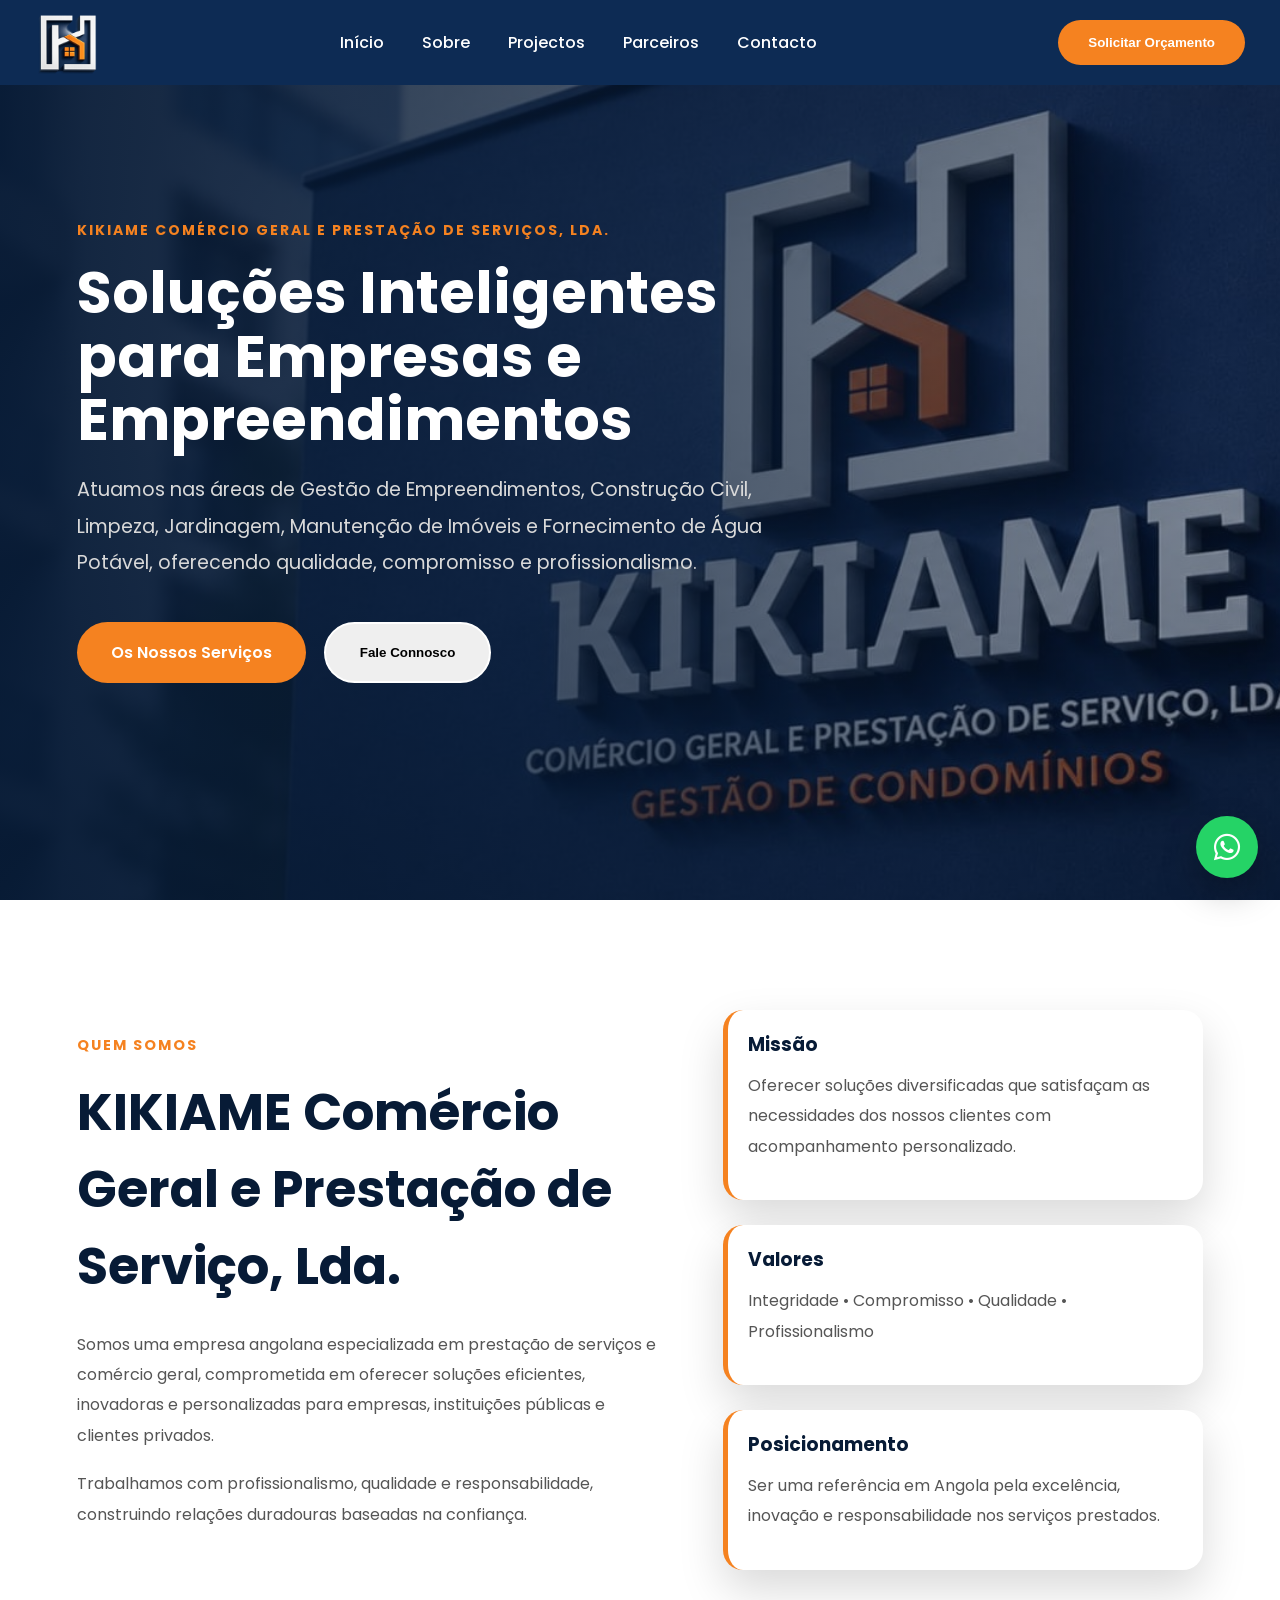
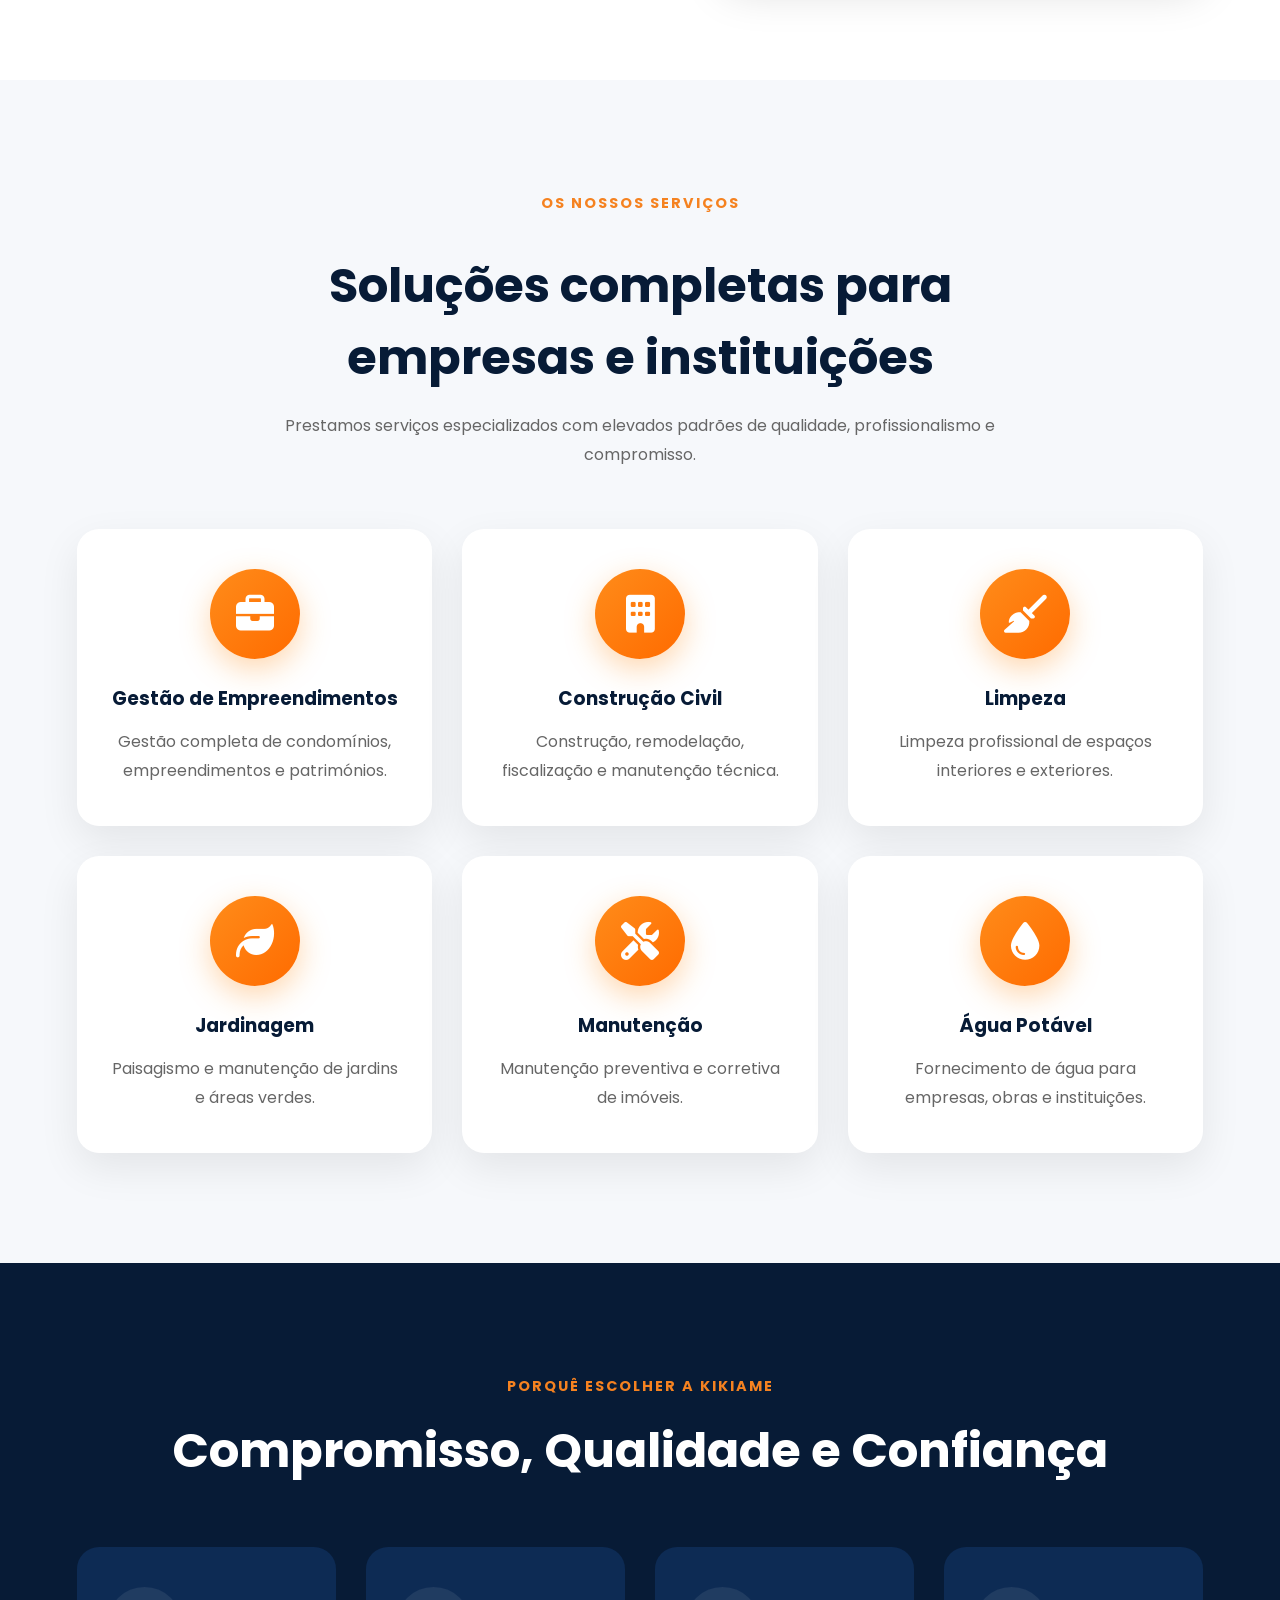
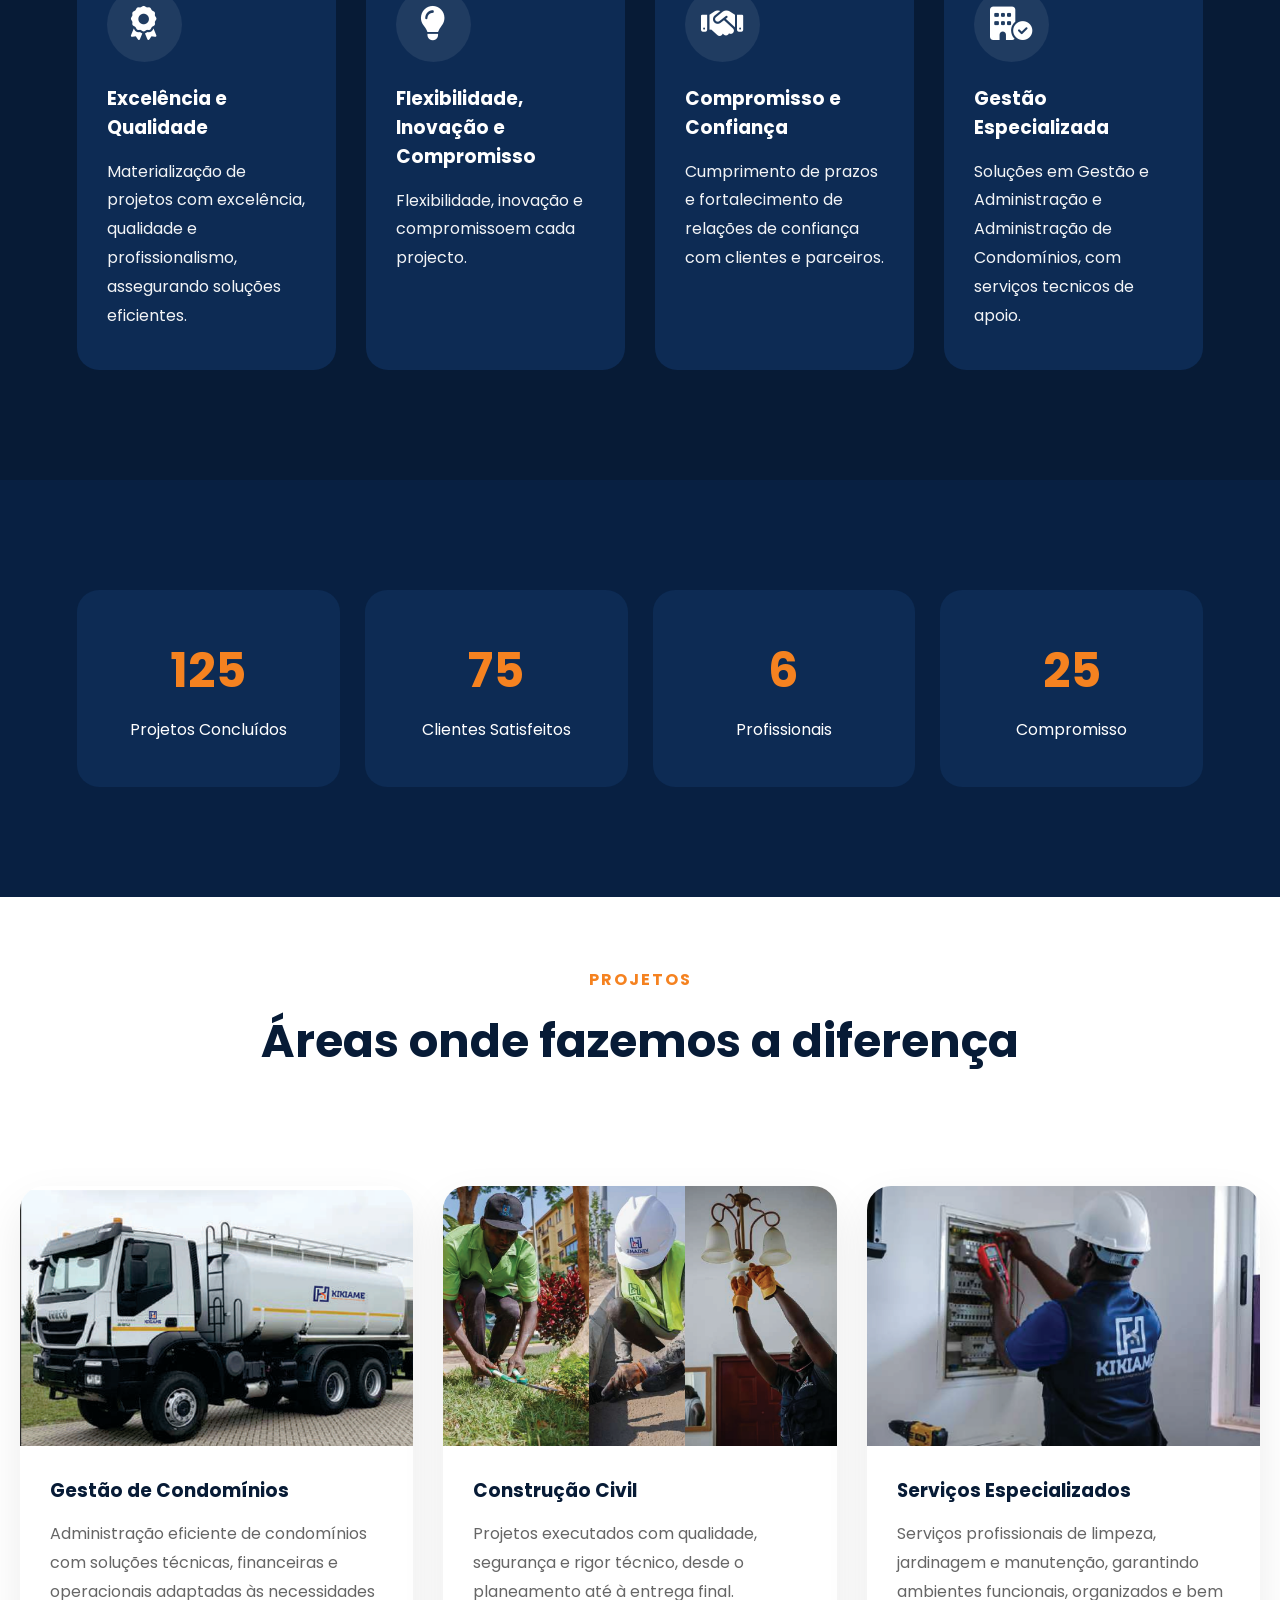
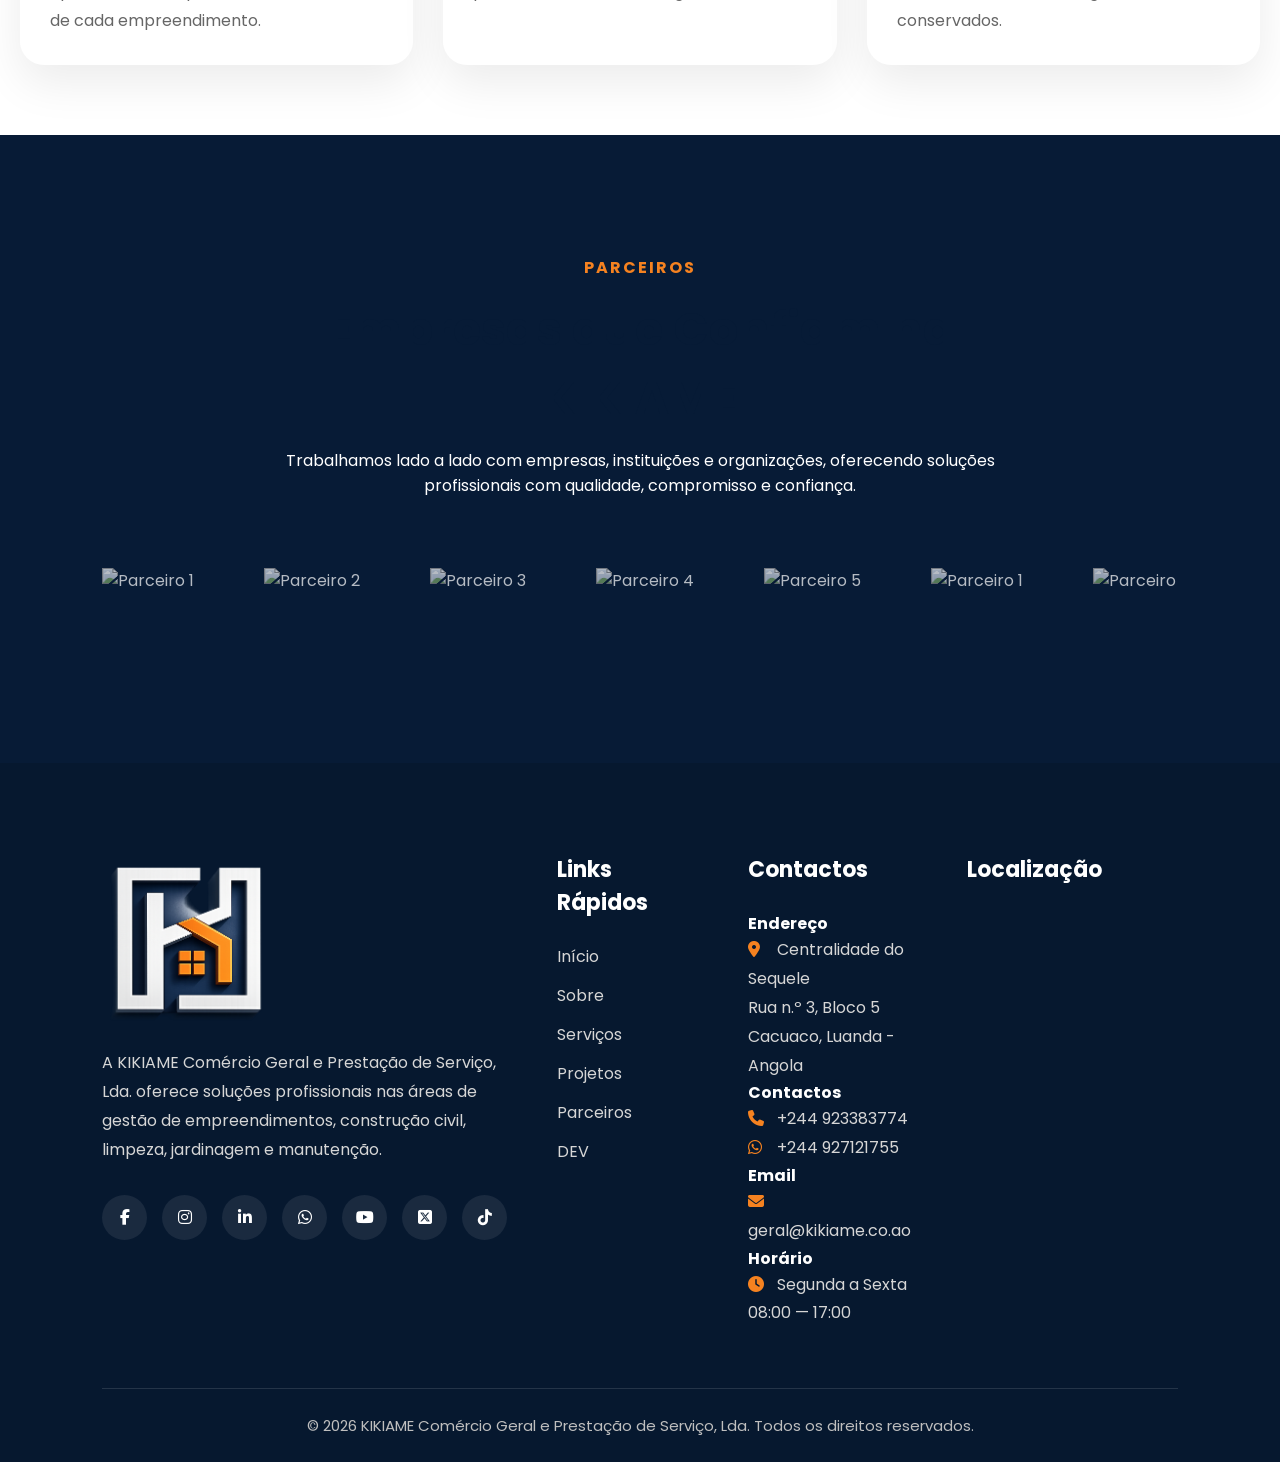
==== commit 8b14828a: "Update index.html" ====
--- a/Kikiame oficial/index.html
+++ b/Kikiame oficial/index.html
@@ -1,7 +1,6 @@
 <!DOCTYPE html>
 <html lang="pt">
 <head>
-
 <meta charset="UTF-8">
 <meta name="viewport" content="width=device-width, initial-scale=1.0">
 
@@ -927,4 +926,4 @@
 
 </body>
 
-</html>+</html>
